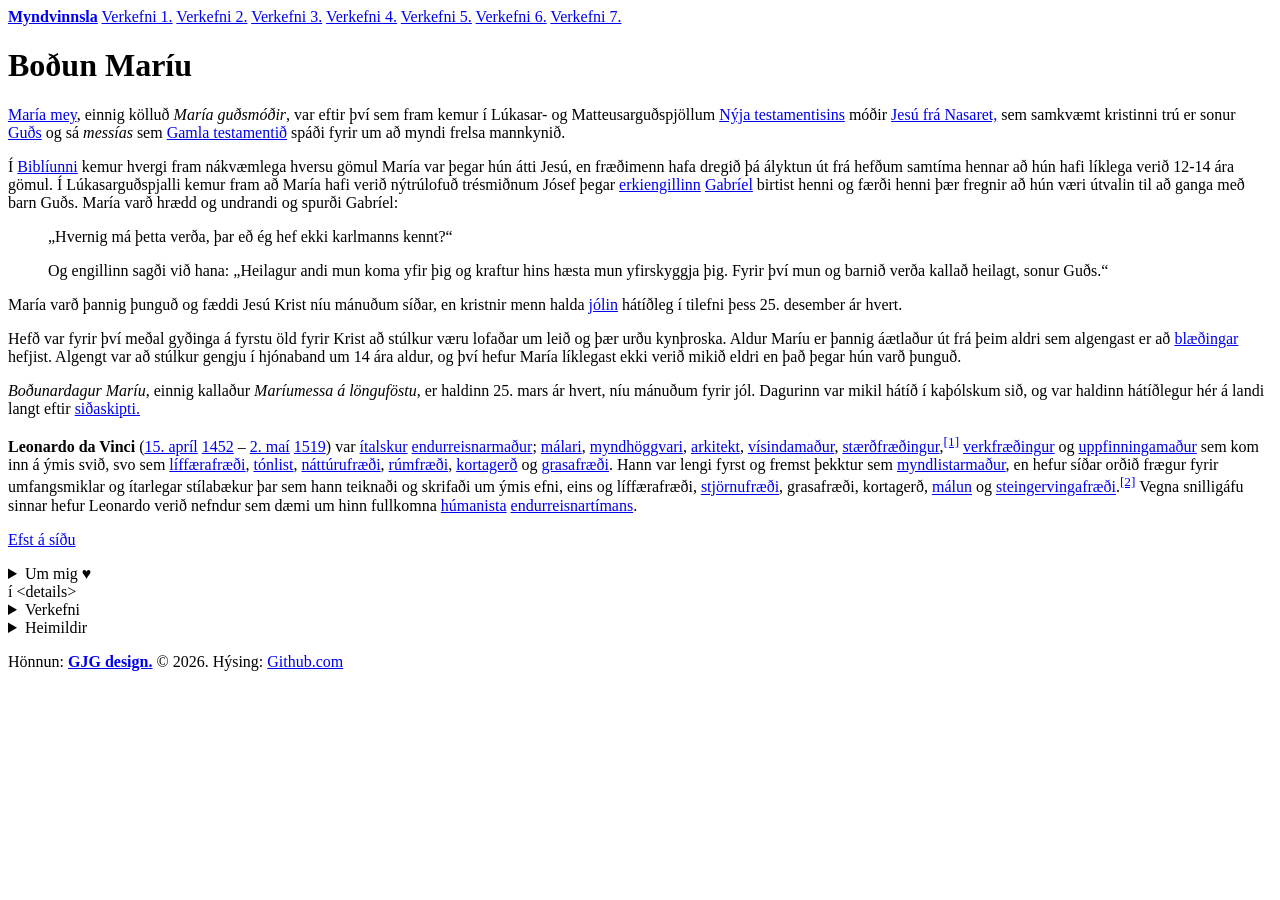
==== Verkefni-6/Namsefni-6/vinnugogn/index.html @ 303497c4 "v67" ====
<!DOCTYPE html>
<html lang="is">
  <head>
    <meta name="viewport" content="width=device-width, initial-scale=1.0">
    <meta charset="utf-8"> 
    <title>Verkefni 6. Myndvinnsla</title>
	<!--hér sækjum við leturgerðir af fonts.gooogle.com--> 
	<link rel="preconnect" href="https://fonts.googleapis.com">
	<link rel="preconnect" href="https://fonts.gstatic.com" crossorigin>
	<link href="https://fonts.googleapis.com/css2?family=Libre+Bodoni:ital,wght@0,400..700;1,400..700&family=Open+Sans:ital,wght@0,300..800;1,300..800&display=swap" rel="stylesheet">   
	<link rel="stylesheet" href="styles.css">
  </head>
  <body>
	<nav class="topnav"> <!--efnisyfirlit, viðmið að hafa ekki fleiri tengla en 8 -->
		<a href="index.html"><strong>Myndvinnsla</strong></a>
        <a href="../verkefni-1/">Verkefni 1.</a>
        <a href="../verkefni-2/">Verkefni 2.</a>
        <a href="../verkefni-3/">Verkefni 3.</a>
        <a href="../verkefni-4/">Verkefni 4.</a>
        <a href="../verkefni-5/">Verkefni 5.</a>
        <a href="../verkefni-6/">Verkefni 6.</a>
		<a href="../verkefni-7/">Verkefni 7.</a>
    </nav>
    <!--.container heldur utanum heildarbreidd efnis. max-width:60rem, margin:auto.-->
    <header>
		<!--hér kemur stór mynd í <picture> taginu-->
        <h1>Boðun Maríu</h1>
    </header>
    <div class="main-bg"> 
    	<main class="container grid1"><!--main display grid og grid area í klösum-->
			<section class="sticky-menu aside"><!--verður að vera "block element" til að vera "sticky"-->
			<!--setjum display flex og grid-area (name) á aside-menu og staðsetjum efst á síðu í farsímaskjáum-->
				<aside class="aside-menu col-2">
					<!--hér koma 4 myndir, sjá sýnidæmi í verklýsingu-->
				</aside>
			</section>
			<section class="article">
				<article id="Leturfræði">
					<p>
					<a href="https://www.visindavefur.is/svar.php?id=55029" title="Hvað hétu foreldrar Maríu meyjar og átti hún fleiri börn en Jesú?" alt="Hvað hétu foreldrar Maríu meyjar og átti hún fleiri börn en Jesú?" target="_self">María mey</a>, einnig kölluð <em>María guðsmóðir</em>, var eftir því sem fram kemur í Lúkasar- og Matteusarguðspjöllum <a href="https://www.visindavefur.is/svar.php?id=1796" title="Er biblían „orð Guðs” samkvæmt kenningum hinnar íslensku þjóðkirkju?" alt="Er biblían „orð Guðs” samkvæmt kenningum hinnar íslensku þjóðkirkju?" target="_self">Nýja testamentisins</a> móðir <a href="https://www.visindavefur.is/svar.php?id=1232" title="Hver fann upp Jesú?" alt="Hver fann upp Jesú?" target="_self">Jesú frá Nasaret,</a> sem samkvæmt kristinni trú er sonur <a href="https://www.visindavefur.is/svar.php?id=5713" title="Er guð til?" alt="Er guð til?" target="_self">Guðs</a> og sá <em>messías</em> sem <a href="https://www.visindavefur.is/svar.php?id=2894" title="Hvað er talið að Gamla testamentið hafi orðið til á löngum tíma?" alt="Hvað er talið að Gamla testamentið hafi orðið til á löngum tíma?" target="_self">Gamla testamentið</a> spáði fyrir um að myndi frelsa mannkynið.</p>
					<p>
					Í <a href="https://www.visindavefur.is/svar.php?id=5922" title="Hver skrifaði Biblíuna og hvernig vissi hún eða hann allt um söguna?" alt="Hver skrifaði Biblíuna og hvernig vissi hún eða hann allt um söguna?" target="_self">Biblíunni</a> kemur hvergi fram nákvæmlega hversu gömul María var þegar hún átti Jesú, en fræðimenn hafa dregið þá ályktun út frá hefðum samtíma hennar að hún hafi líklega verið 12-14 ára gömul. Í Lúkasarguðspjalli kemur fram að María hafi verið nýtrúlofuð trésmiðnum Jósef þegar <a href="https://www.visindavefur.is/svar.php?id=5606" title="Hver er munurinn á engli og erkiengli?" alt="Hver er munurinn á engli og erkiengli?" target="_self">erkiengillinn</a> <a href="https://www.visindavefur.is/svar.php?id=5614" title="Hvernig er það með Gabríel, er hann fallinn engill eða einn af englum Guðs?" alt="Hvernig er það með Gabríel, er hann fallinn engill eða einn af englum Guðs?" target="_self">Gabríel</a> birtist henni og færði henni þær fregnir að hún væri útvalin til að ganga með barn Guðs. María varð hrædd og undrandi og spurði Gabríel:</p>
					<p>
					<blockquote>„Hvernig má þetta verða, þar eð ég hef ekki karlmanns kennt?“
					<p>
					Og engillinn sagði við hana: „Heilagur andi mun koma yfir þig og kraftur hins hæsta mun yfirskyggja þig. Fyrir því mun og barnið verða kallað heilagt, sonur Guðs.“</blockquote><p></p>
					<p>
					María varð þannig þunguð og fæddi Jesú Krist níu mánuðum síðar, en kristnir menn halda <a href="https://www.visindavefur.is/svar.php?id=61384" title="Ég hef heyrt að Jesús hafi fæðst um sumarið, af hverju höldum við jólin ekki þá?" alt="Ég hef heyrt að Jesús hafi fæðst um sumarið, af hverju höldum við jólin ekki þá?" target="_self">jólin</a> hátíðleg í tilefni þess 25. desember ár hvert.</p>
					<p>
					Hefð var fyrir því meðal gyðinga á fyrstu öld fyrir Krist að stúlkur væru lofaðar um leið og þær urðu kynþroska. Aldur Maríu er þannig áætlaður út frá þeim aldri sem algengast er að <a href="https://www.visindavefur.is/svar.php?id=3196" title="Af hverju hafa konur blæðingar?" alt="Af hverju hafa konur blæðingar?" target="_self">blæðingar</a> hefjist. Algengt var að stúlkur gengju í hjónaband um 14 ára aldur, og því hefur María líklegast ekki verið mikið eldri en það þegar hún varð þunguð.</p>
					<p>
					<em>Boðunardagur Maríu</em>, einnig kallaður <em>Maríumessa á lönguföstu</em>, er haldinn 25. mars ár hvert, níu mánuðum fyrir jól. Dagurinn var mikil hátíð í kaþólskum sið, og var haldinn hátíðlegur hér á landi langt eftir <a href="https://www.visindavefur.is/svar.php?id=73386" title="Hvort tala fræðimenn um siðbreytingu eða siðaskipti? Af hverju?" alt="Hvort tala fræðimenn um siðbreytingu eða siðaskipti? Af hverju?" target="_self">siðaskipti.</a>
					</p>
					<p><strong>Leonardo da Vinci</strong> (<a href="https://is.wikipedia.org/wiki/15._apr%C3%ADl">15. apríl</a> <a href="https://is.wikipedia.org/wiki/1452">1452</a> – <a href="https://is.wikipedia.org/wiki/2._ma%C3%AD">2. maí</a> <a href="https://is.wikipedia.org/wiki/1519">1519</a>) var <a href="https://is.wikipedia.org/wiki/%C3%8Dtal%C3%ADa">ítalskur</a> <a href="https://is.wikipedia.org/wiki/Endurreisnin">endurreisnarmaður</a>; <a href="https://is.wikipedia.org/wiki/Listm%C3%A1lari">málari</a>, <a href="https://is.wikipedia.org/wiki/H%C3%B6ggmyndalist">myndhöggvari</a>, <a href="https://is.wikipedia.org/wiki/Arkitekt">arkitekt</a>, <a href="https://is.wikipedia.org/wiki/V%C3%ADsindama%C3%B0ur">vísindamaður</a>, <a href="https://is.wikipedia.org/wiki/St%C3%A6r%C3%B0fr%C3%A6%C3%B0ingur">stærðfræðingur</a>,<sup><a href="https://is.wikipedia.org/wiki/Leonardo_da_Vinci#cite_note-1">[1]</a></sup> <a href="https://is.wikipedia.org/wiki/Verkfr%C3%A6%C3%B0i">verkfræðingur</a> og <a href="https://is.wikipedia.org/wiki/Uppfinningama%C3%B0ur">uppfinningamaður</a> sem kom inn á ýmis svið, svo sem <a href="https://is.wikipedia.org/wiki/L%C3%ADff%C3%A6rafr%C3%A6%C3%B0i">líffærafræði</a>, <a href="https://is.wikipedia.org/wiki/T%C3%B3nlist">tónlist</a>, <a href="https://is.wikipedia.org/wiki/N%C3%A1tt%C3%BArufr%C3%A6%C3%B0i">náttúrufræði</a>, <a href="https://is.wikipedia.org/wiki/R%C3%BAmfr%C3%A6%C3%B0i">rúmfræði</a>, <a href="https://is.wikipedia.org/wiki/Kortager%C3%B0">kortagerð</a> og <a href="https://is.wikipedia.org/wiki/Grasafr%C3%A6%C3%B0i">grasafræði</a>. Hann var lengi fyrst og fremst þekktur sem <a href="https://is.wikipedia.org/wiki/Myndlist">myndlistarmaður</a>, en hefur síðar orðið frægur fyrir umfangsmiklar og ítarlegar stílabækur þar sem hann teiknaði og skrifaði um ýmis efni, eins og líffærafræði, <a href="https://is.wikipedia.org/wiki/Stj%C3%B6rnufr%C3%A6%C3%B0i">stjörnufræði</a>, grasafræði, kortagerð, <a href="https://is.wikipedia.org/wiki/M%C3%A1laralist">málun</a> og <a href="https://is.wikipedia.org/wiki/Steingervingafr%C3%A6%C3%B0i">steingervingafræði</a>.<sup><a href="https://is.wikipedia.org/wiki/Leonardo_da_Vinci#cite_note-2">[2]</a></sup> Vegna snilligáfu sinnar hefur Leonardo verið nefndur sem dæmi um hinn fullkomna <a href="https://is.wikipedia.org/wiki/H%C3%BAmanismi">húmanista</a> <a href="https://is.wikipedia.org/wiki/Endurreisnin">endurreisnartímans</a>.
					</p>
					<p><a href="#top">Efst á síðu</a></p>
				</article>
			</section>
    	</main>
    </div> <!--bakgrunnur endar hér-->
    <footer class="container col-3">
		<details name="listi">
			<summary>Um mig ♥ <br>í &lt;details> </summary>
			<section><!--Description list, nafn tölvupóstur, áfangi og skóli-->
				<dl>
					<dt>Nafn:</dt>
						<dd>(þitt nafn)</dd>
					<dt>Tölvupóstur</dt>
						<dd>(þinn tp)</dd>
					<dt>Áfangi</dt>
						<dd>Vefhönnun 1</dd>
					<dt>Skóli</dt>
						<dd>Tölvubraut, Upplýsingatækniskólinn</dd>
				</dl>
			</section>
		</details>
		<details name="listi">
			<summary>Verkefni </summary>
			<ul>
				<li><a href="../verkefni-1">Verkefni 1</a></li>
				<li><a href="../verkefni-2/">Verkefni 2</a></li>
				<li><a href="../verkefni-3/">Verkefni 3</a></li>
				<li><a href="../verkefni-4/">Verkefni 4</a></li>
				<li><a href="../verkefni-5/">Verkefni 5</a></li>
				<li><a href="../verkefni-6/">Verkefni 6 (í vinnslu)</a></li>
				<li><a href="../verkefni-7/">Verkefni 7 </a></li>
			</ul>
		</details>
		<details name="listi">
			<summary>Heimildir </summary>
				<ul>
					<li>Árni Björnsson. <cite>Saga daganna.</cite> Reykjavík: Mál og menning, 1994.</li>
					<li><cite>Lúkasarguðspjall.</cite></li>
					<li><a href="https://www.newadvent.org/cathen/" target="_blank">The Catholic Encyclopedia.</a> (Sótt 27. júlí 2021.)</li>
					<li>Þórhallur Heimisson. <a href="https://kirkjan.is/kirkjan/tru.is/grein/?itemid=5c59cbd5-2a11-ea11-810a-005056bc594d" target="_blank">Boðunardagur Maríu.</a> <cite>Kirkjan,</cite> 20. mars 2010.
					</li>
					<li><a href="https://en.wikipedia.org/wiki/File:Leonardo_Da_Vinci_-_Annunciazione.jpeg" target="_blank">Leonardo Da Vinci - Annunciazione.</a> Myndin er eftir Leonardo da Vinci og fengin af Wikimedia Commons.</li>
					<li><a href="https://is.wikipedia.org/wiki/Leonardo_da_Vinci">Leonardo da Vinci á íslensku</a></li>
				</ul>
		</details>
    </footer>
    <p class="center">
		Hönnun: <!-- verkefni 7. Hér kemur tengill á vef sem þú hýsir á github--> 
		<b><a href="https://gjg.github.io">GJG design.</a></b> 
		&copy; 2026. Hýsing: <a href="https://github.com/">Github.com</a>  
	</p>
  </body>
</html>
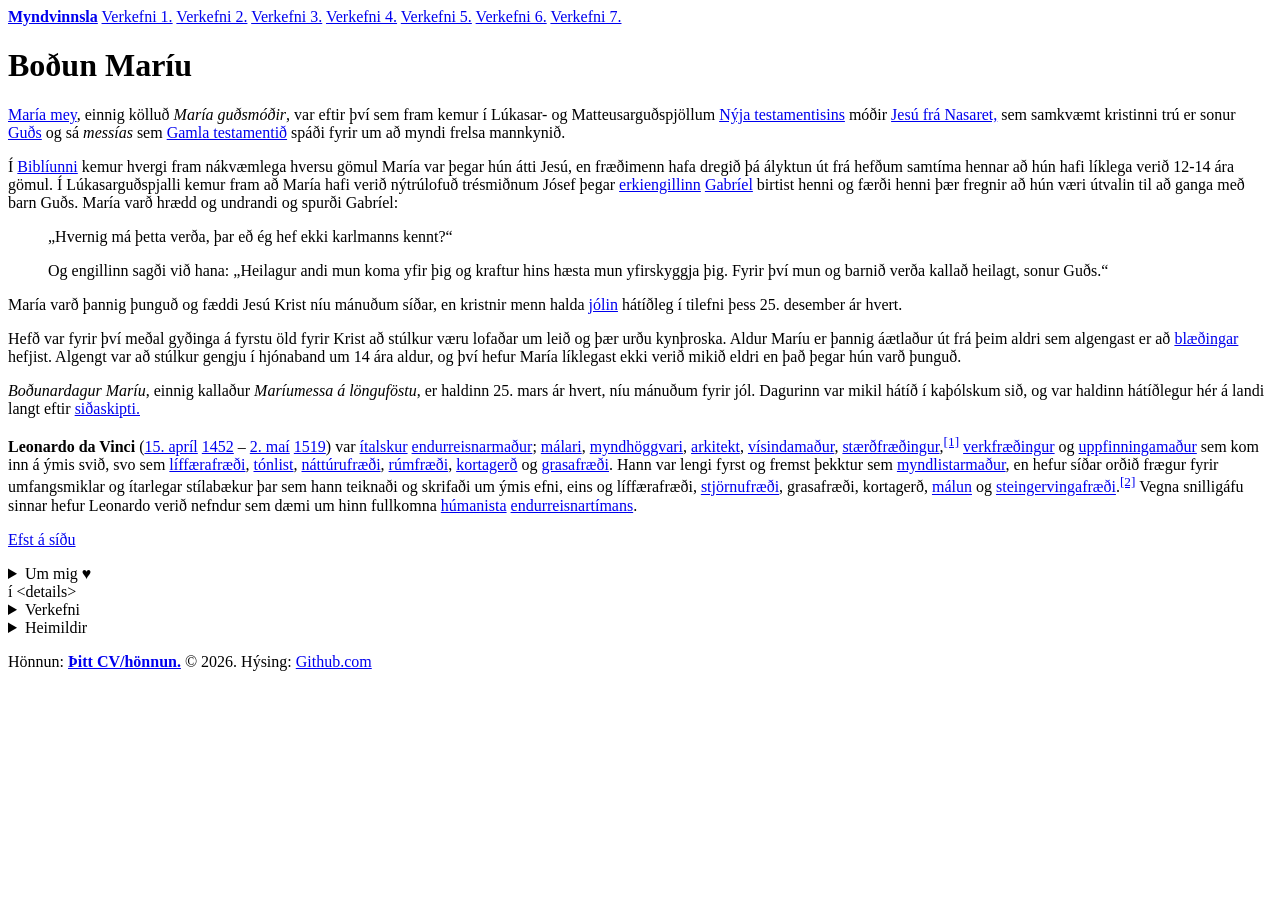
==== commit 0a0ccd02: "vinnugögn" ====
--- a/Verkefni-6/Namsefni-6/vinnugogn/index.html
+++ b/Verkefni-6/Namsefni-6/vinnugogn/index.html
@@ -35,7 +35,7 @@
 				</aside>
 			</section>
 			<section class="article">
-				<article id="Leturfræði">
+				<article>
 					<p>
 					<a href="https://www.visindavefur.is/svar.php?id=55029" title="Hvað hétu foreldrar Maríu meyjar og átti hún fleiri börn en Jesú?" alt="Hvað hétu foreldrar Maríu meyjar og átti hún fleiri börn en Jesú?" target="_self">María mey</a>, einnig kölluð <em>María guðsmóðir</em>, var eftir því sem fram kemur í Lúkasar- og Matteusarguðspjöllum <a href="https://www.visindavefur.is/svar.php?id=1796" title="Er biblían „orð Guðs” samkvæmt kenningum hinnar íslensku þjóðkirkju?" alt="Er biblían „orð Guðs” samkvæmt kenningum hinnar íslensku þjóðkirkju?" target="_self">Nýja testamentisins</a> móðir <a href="https://www.visindavefur.is/svar.php?id=1232" title="Hver fann upp Jesú?" alt="Hver fann upp Jesú?" target="_self">Jesú frá Nasaret,</a> sem samkvæmt kristinni trú er sonur <a href="https://www.visindavefur.is/svar.php?id=5713" title="Er guð til?" alt="Er guð til?" target="_self">Guðs</a> og sá <em>messías</em> sem <a href="https://www.visindavefur.is/svar.php?id=2894" title="Hvað er talið að Gamla testamentið hafi orðið til á löngum tíma?" alt="Hvað er talið að Gamla testamentið hafi orðið til á löngum tíma?" target="_self">Gamla testamentið</a> spáði fyrir um að myndi frelsa mannkynið.</p>
 					<p>
@@ -101,7 +101,7 @@
     </footer>
     <p class="center">
 		Hönnun: <!-- verkefni 7. Hér kemur tengill á vef sem þú hýsir á github--> 
-		<b><a href="https://gjg.github.io">GJG design.</a></b> 
+		<b><a href="https://[user].github.io">Þitt CV/hönnun.</a></b> 
 		&copy; 2026. Hýsing: <a href="https://github.com/">Github.com</a>  
 	</p>
   </body>
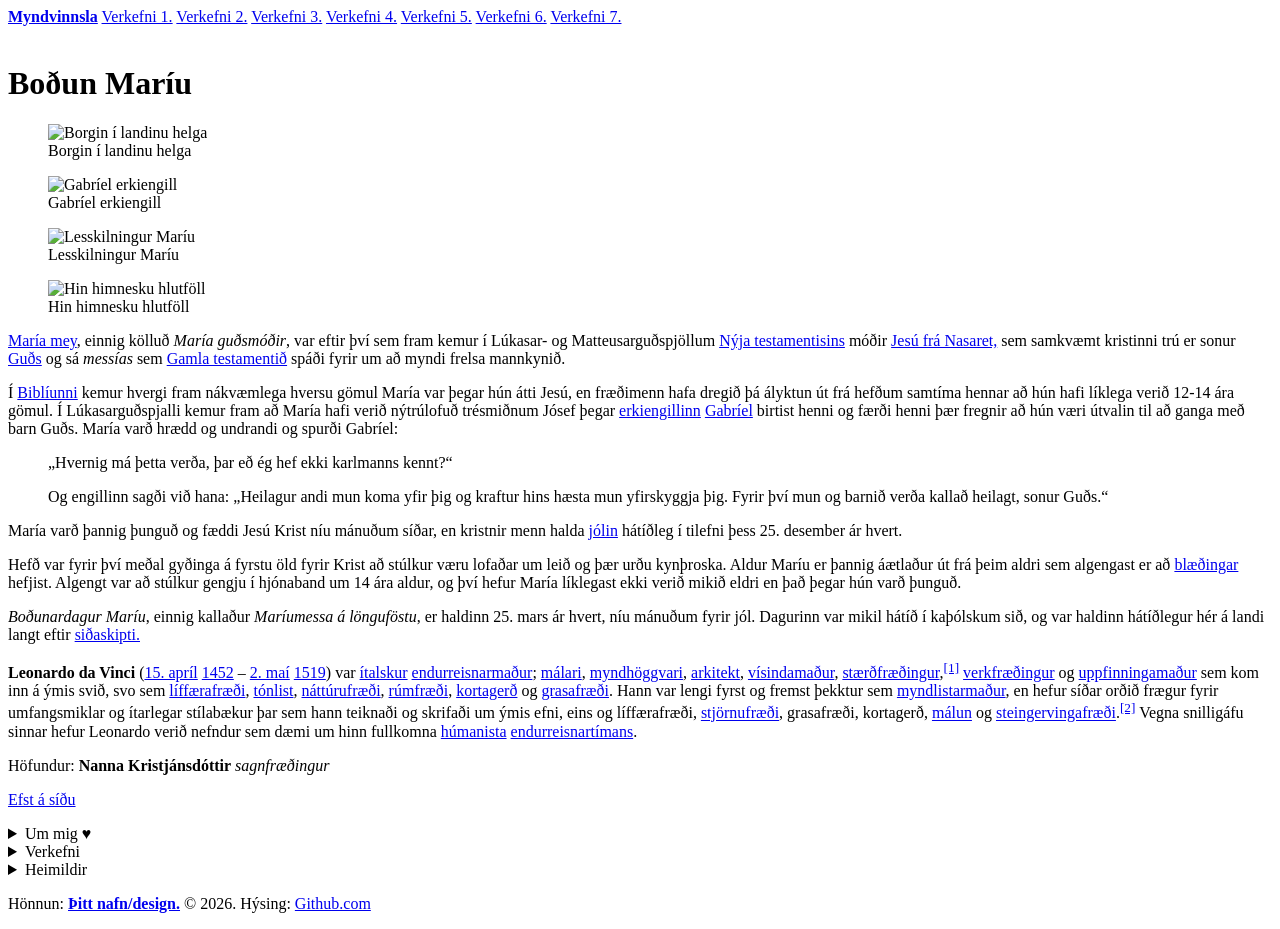
==== commit f4be4736: "vinnugögn" ====
--- a/Verkefni-6/Namsefni-6/vinnugogn/index.html
+++ b/Verkefni-6/Namsefni-6/vinnugogn/index.html
@@ -18,12 +18,20 @@
         <a href="../verkefni-3/">Verkefni 3.</a>
         <a href="../verkefni-4/">Verkefni 4.</a>
         <a href="../verkefni-5/">Verkefni 5.</a>
-        <a href="../verkefni-6/">Verkefni 6.</a>
+        <a href="../verkefni-6-final/">Verkefni 6.</a>
 		<a href="../verkefni-7/">Verkefni 7.</a>
     </nav>
     <!--.container heldur utanum heildarbreidd efnis. max-width:60rem, margin:auto.-->
     <header>
-		<!--hér kemur stór mynd í <picture> taginu-->
+		<picture>
+			<source media="(min-width:1920px)" srcset="img/Annunciation3600.webp">
+			<source media="(min-width:1280px)" srcset="img/Annunciation1920.webp">
+			<source media="(min-width:960px)" srcset="img/Annunciation1280.webp"> 
+			<source media="(min-width:600px)" srcset="img/Annunciation960.webp">
+			<source media="(min-width:480px)" srcset="img/Annunciation600.webp"> <!--mobile landscape-->
+			<source media="(min-width:0px)" srcset="img/Annunciation500.webp"> <!--mobile portrait-->
+			<img src="img/Annunciation1280.webp" alt="img tagið verður að vera með til vara (fallback)" style="width:auto;">
+		</picture>
         <h1>Boðun Maríu</h1>
     </header>
     <div class="main-bg"> 
@@ -31,11 +39,25 @@
 			<section class="sticky-menu aside"><!--verður að vera "block element" til að vera "sticky"-->
 			<!--setjum display flex og grid-area (name) á aside-menu og staðsetjum efst á síðu í farsímaskjáum-->
 				<aside class="aside-menu col-2">
-					<!--hér koma 4 myndir, sjá sýnidæmi í verklýsingu-->
+					<figure>
+						<img src="img/Nazaret.webp" alt="Borgin í landinu helga">
+						<figcaption>Borgin í landinu helga</figcaption>
+					</figure>
+					<figure>
+						<img src="img/Gabriel.webp" alt="Gabríel erkiengill">
+						<figcaption>Gabríel erkiengill</figcaption>
+					</figure>
+					<figure><img src="img/lesskilningur.webp" alt="Lesskilningur Maríu">
+						<figcaption>Lesskilningur Maríu</figcaption>
+					</figure>
+					<figure>
+						<img src="img/De_divina_proportione.webp" alt="Hin himnesku hlutföll">
+						<figcaption>Hin himnesku hlutföll</figcaption>
+					</figure>
 				</aside>
 			</section>
 			<section class="article">
-				<article>
+				<article id="Leturfræði">
 					<p>
 					<a href="https://www.visindavefur.is/svar.php?id=55029" title="Hvað hétu foreldrar Maríu meyjar og átti hún fleiri börn en Jesú?" alt="Hvað hétu foreldrar Maríu meyjar og átti hún fleiri börn en Jesú?" target="_self">María mey</a>, einnig kölluð <em>María guðsmóðir</em>, var eftir því sem fram kemur í Lúkasar- og Matteusarguðspjöllum <a href="https://www.visindavefur.is/svar.php?id=1796" title="Er biblían „orð Guðs” samkvæmt kenningum hinnar íslensku þjóðkirkju?" alt="Er biblían „orð Guðs” samkvæmt kenningum hinnar íslensku þjóðkirkju?" target="_self">Nýja testamentisins</a> móðir <a href="https://www.visindavefur.is/svar.php?id=1232" title="Hver fann upp Jesú?" alt="Hver fann upp Jesú?" target="_self">Jesú frá Nasaret,</a> sem samkvæmt kristinni trú er sonur <a href="https://www.visindavefur.is/svar.php?id=5713" title="Er guð til?" alt="Er guð til?" target="_self">Guðs</a> og sá <em>messías</em> sem <a href="https://www.visindavefur.is/svar.php?id=2894" title="Hvað er talið að Gamla testamentið hafi orðið til á löngum tíma?" alt="Hvað er talið að Gamla testamentið hafi orðið til á löngum tíma?" target="_self">Gamla testamentið</a> spáði fyrir um að myndi frelsa mannkynið.</p>
 					<p>
@@ -53,6 +75,7 @@
 					</p>
 					<p><strong>Leonardo da Vinci</strong> (<a href="https://is.wikipedia.org/wiki/15._apr%C3%ADl">15. apríl</a> <a href="https://is.wikipedia.org/wiki/1452">1452</a> – <a href="https://is.wikipedia.org/wiki/2._ma%C3%AD">2. maí</a> <a href="https://is.wikipedia.org/wiki/1519">1519</a>) var <a href="https://is.wikipedia.org/wiki/%C3%8Dtal%C3%ADa">ítalskur</a> <a href="https://is.wikipedia.org/wiki/Endurreisnin">endurreisnarmaður</a>; <a href="https://is.wikipedia.org/wiki/Listm%C3%A1lari">málari</a>, <a href="https://is.wikipedia.org/wiki/H%C3%B6ggmyndalist">myndhöggvari</a>, <a href="https://is.wikipedia.org/wiki/Arkitekt">arkitekt</a>, <a href="https://is.wikipedia.org/wiki/V%C3%ADsindama%C3%B0ur">vísindamaður</a>, <a href="https://is.wikipedia.org/wiki/St%C3%A6r%C3%B0fr%C3%A6%C3%B0ingur">stærðfræðingur</a>,<sup><a href="https://is.wikipedia.org/wiki/Leonardo_da_Vinci#cite_note-1">[1]</a></sup> <a href="https://is.wikipedia.org/wiki/Verkfr%C3%A6%C3%B0i">verkfræðingur</a> og <a href="https://is.wikipedia.org/wiki/Uppfinningama%C3%B0ur">uppfinningamaður</a> sem kom inn á ýmis svið, svo sem <a href="https://is.wikipedia.org/wiki/L%C3%ADff%C3%A6rafr%C3%A6%C3%B0i">líffærafræði</a>, <a href="https://is.wikipedia.org/wiki/T%C3%B3nlist">tónlist</a>, <a href="https://is.wikipedia.org/wiki/N%C3%A1tt%C3%BArufr%C3%A6%C3%B0i">náttúrufræði</a>, <a href="https://is.wikipedia.org/wiki/R%C3%BAmfr%C3%A6%C3%B0i">rúmfræði</a>, <a href="https://is.wikipedia.org/wiki/Kortager%C3%B0">kortagerð</a> og <a href="https://is.wikipedia.org/wiki/Grasafr%C3%A6%C3%B0i">grasafræði</a>. Hann var lengi fyrst og fremst þekktur sem <a href="https://is.wikipedia.org/wiki/Myndlist">myndlistarmaður</a>, en hefur síðar orðið frægur fyrir umfangsmiklar og ítarlegar stílabækur þar sem hann teiknaði og skrifaði um ýmis efni, eins og líffærafræði, <a href="https://is.wikipedia.org/wiki/Stj%C3%B6rnufr%C3%A6%C3%B0i">stjörnufræði</a>, grasafræði, kortagerð, <a href="https://is.wikipedia.org/wiki/M%C3%A1laralist">málun</a> og <a href="https://is.wikipedia.org/wiki/Steingervingafr%C3%A6%C3%B0i">steingervingafræði</a>.<sup><a href="https://is.wikipedia.org/wiki/Leonardo_da_Vinci#cite_note-2">[2]</a></sup> Vegna snilligáfu sinnar hefur Leonardo verið nefndur sem dæmi um hinn fullkomna <a href="https://is.wikipedia.org/wiki/H%C3%BAmanismi">húmanista</a> <a href="https://is.wikipedia.org/wiki/Endurreisnin">endurreisnartímans</a>.
 					</p>
+					<p>Höfundur: <strong>Nanna Kristjánsdóttir</strong> <em>sagnfræðingur</em></p>
 					<p><a href="#top">Efst á síðu</a></p>
 				</article>
 			</section>
@@ -60,7 +83,7 @@
     </div> <!--bakgrunnur endar hér-->
     <footer class="container col-3">
 		<details name="listi">
-			<summary>Um mig ♥ <br>í &lt;details> </summary>
+			<summary>Um mig ♥ </summary>
 			<section><!--Description list, nafn tölvupóstur, áfangi og skóli-->
 				<dl>
 					<dt>Nafn:</dt>
@@ -101,7 +124,7 @@
     </footer>
     <p class="center">
 		Hönnun: <!-- verkefni 7. Hér kemur tengill á vef sem þú hýsir á github--> 
-		<b><a href="https://[user].github.io">Þitt CV/hönnun.</a></b> 
+		<b><a href="https://[username].github.io">Þitt nafn/design.</a></b> 
 		&copy; 2026. Hýsing: <a href="https://github.com/">Github.com</a>  
 	</p>
   </body>
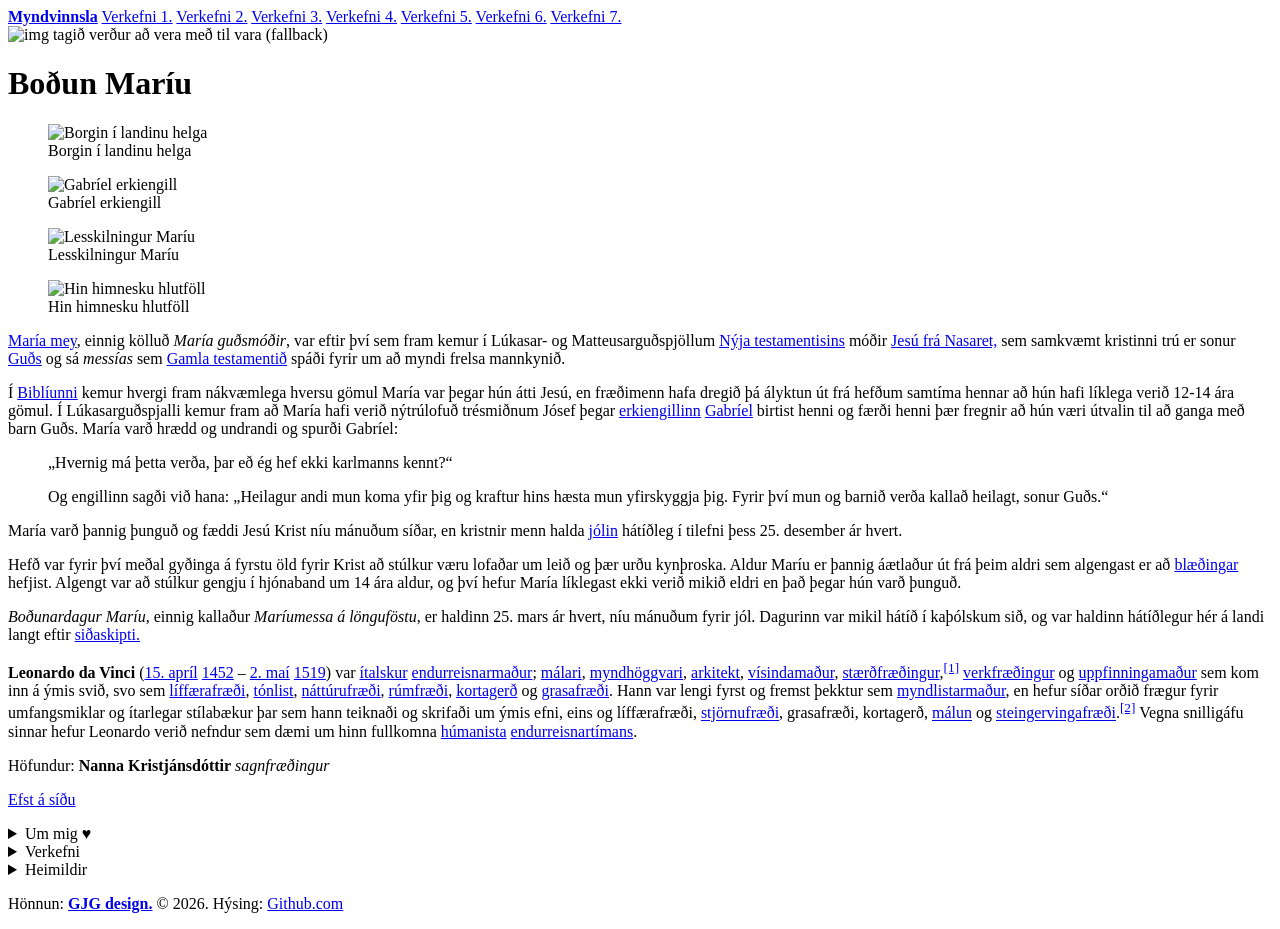
==== commit adaa5151: "Merge branch 'main' of https://github.com/vefgrunnur/VEF1VG05A" ====
--- a/Verkefni-6/Namsefni-6/vinnugogn/index.html
+++ b/Verkefni-6/Namsefni-6/vinnugogn/index.html
@@ -57,7 +57,7 @@
 				</aside>
 			</section>
 			<section class="article">
-				<article id="Leturfræði">
+				<article>
 					<p>
 					<a href="https://www.visindavefur.is/svar.php?id=55029" title="Hvað hétu foreldrar Maríu meyjar og átti hún fleiri börn en Jesú?" alt="Hvað hétu foreldrar Maríu meyjar og átti hún fleiri börn en Jesú?" target="_self">María mey</a>, einnig kölluð <em>María guðsmóðir</em>, var eftir því sem fram kemur í Lúkasar- og Matteusarguðspjöllum <a href="https://www.visindavefur.is/svar.php?id=1796" title="Er biblían „orð Guðs” samkvæmt kenningum hinnar íslensku þjóðkirkju?" alt="Er biblían „orð Guðs” samkvæmt kenningum hinnar íslensku þjóðkirkju?" target="_self">Nýja testamentisins</a> móðir <a href="https://www.visindavefur.is/svar.php?id=1232" title="Hver fann upp Jesú?" alt="Hver fann upp Jesú?" target="_self">Jesú frá Nasaret,</a> sem samkvæmt kristinni trú er sonur <a href="https://www.visindavefur.is/svar.php?id=5713" title="Er guð til?" alt="Er guð til?" target="_self">Guðs</a> og sá <em>messías</em> sem <a href="https://www.visindavefur.is/svar.php?id=2894" title="Hvað er talið að Gamla testamentið hafi orðið til á löngum tíma?" alt="Hvað er talið að Gamla testamentið hafi orðið til á löngum tíma?" target="_self">Gamla testamentið</a> spáði fyrir um að myndi frelsa mannkynið.</p>
 					<p>
@@ -124,7 +124,7 @@
     </footer>
     <p class="center">
 		Hönnun: <!-- verkefni 7. Hér kemur tengill á vef sem þú hýsir á github--> 
-		<b><a href="https://[username].github.io">Þitt nafn/design.</a></b> 
+		<b><a href="https://gjg.github.io">GJG design.</a></b> 
 		&copy; 2026. Hýsing: <a href="https://github.com/">Github.com</a>  
 	</p>
   </body>
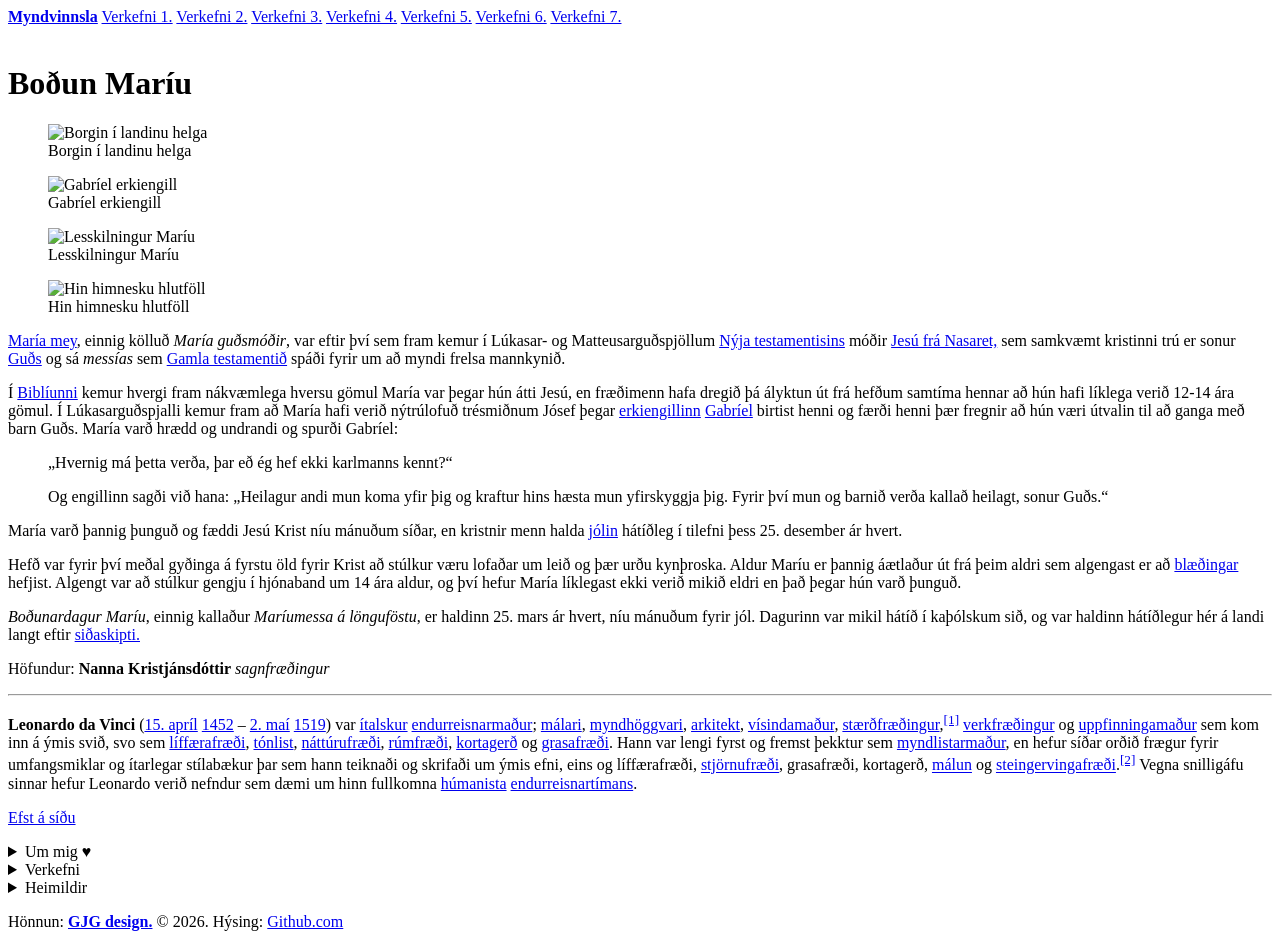
==== commit a7e40d32: "Vinnugögn" ====
--- a/Verkefni-6/Namsefni-6/vinnugogn/index.html
+++ b/Verkefni-6/Namsefni-6/vinnugogn/index.html
@@ -73,9 +73,10 @@
 					<p>
 					<em>Boðunardagur Maríu</em>, einnig kallaður <em>Maríumessa á lönguföstu</em>, er haldinn 25. mars ár hvert, níu mánuðum fyrir jól. Dagurinn var mikil hátíð í kaþólskum sið, og var haldinn hátíðlegur hér á landi langt eftir <a href="https://www.visindavefur.is/svar.php?id=73386" title="Hvort tala fræðimenn um siðbreytingu eða siðaskipti? Af hverju?" alt="Hvort tala fræðimenn um siðbreytingu eða siðaskipti? Af hverju?" target="_self">siðaskipti.</a>
 					</p>
+					<p>Höfundur: <strong>Nanna Kristjánsdóttir</strong> <em>sagnfræðingur</em></p>
+					<hr>
 					<p><strong>Leonardo da Vinci</strong> (<a href="https://is.wikipedia.org/wiki/15._apr%C3%ADl">15. apríl</a> <a href="https://is.wikipedia.org/wiki/1452">1452</a> – <a href="https://is.wikipedia.org/wiki/2._ma%C3%AD">2. maí</a> <a href="https://is.wikipedia.org/wiki/1519">1519</a>) var <a href="https://is.wikipedia.org/wiki/%C3%8Dtal%C3%ADa">ítalskur</a> <a href="https://is.wikipedia.org/wiki/Endurreisnin">endurreisnarmaður</a>; <a href="https://is.wikipedia.org/wiki/Listm%C3%A1lari">málari</a>, <a href="https://is.wikipedia.org/wiki/H%C3%B6ggmyndalist">myndhöggvari</a>, <a href="https://is.wikipedia.org/wiki/Arkitekt">arkitekt</a>, <a href="https://is.wikipedia.org/wiki/V%C3%ADsindama%C3%B0ur">vísindamaður</a>, <a href="https://is.wikipedia.org/wiki/St%C3%A6r%C3%B0fr%C3%A6%C3%B0ingur">stærðfræðingur</a>,<sup><a href="https://is.wikipedia.org/wiki/Leonardo_da_Vinci#cite_note-1">[1]</a></sup> <a href="https://is.wikipedia.org/wiki/Verkfr%C3%A6%C3%B0i">verkfræðingur</a> og <a href="https://is.wikipedia.org/wiki/Uppfinningama%C3%B0ur">uppfinningamaður</a> sem kom inn á ýmis svið, svo sem <a href="https://is.wikipedia.org/wiki/L%C3%ADff%C3%A6rafr%C3%A6%C3%B0i">líffærafræði</a>, <a href="https://is.wikipedia.org/wiki/T%C3%B3nlist">tónlist</a>, <a href="https://is.wikipedia.org/wiki/N%C3%A1tt%C3%BArufr%C3%A6%C3%B0i">náttúrufræði</a>, <a href="https://is.wikipedia.org/wiki/R%C3%BAmfr%C3%A6%C3%B0i">rúmfræði</a>, <a href="https://is.wikipedia.org/wiki/Kortager%C3%B0">kortagerð</a> og <a href="https://is.wikipedia.org/wiki/Grasafr%C3%A6%C3%B0i">grasafræði</a>. Hann var lengi fyrst og fremst þekktur sem <a href="https://is.wikipedia.org/wiki/Myndlist">myndlistarmaður</a>, en hefur síðar orðið frægur fyrir umfangsmiklar og ítarlegar stílabækur þar sem hann teiknaði og skrifaði um ýmis efni, eins og líffærafræði, <a href="https://is.wikipedia.org/wiki/Stj%C3%B6rnufr%C3%A6%C3%B0i">stjörnufræði</a>, grasafræði, kortagerð, <a href="https://is.wikipedia.org/wiki/M%C3%A1laralist">málun</a> og <a href="https://is.wikipedia.org/wiki/Steingervingafr%C3%A6%C3%B0i">steingervingafræði</a>.<sup><a href="https://is.wikipedia.org/wiki/Leonardo_da_Vinci#cite_note-2">[2]</a></sup> Vegna snilligáfu sinnar hefur Leonardo verið nefndur sem dæmi um hinn fullkomna <a href="https://is.wikipedia.org/wiki/H%C3%BAmanismi">húmanista</a> <a href="https://is.wikipedia.org/wiki/Endurreisnin">endurreisnartímans</a>.
 					</p>
-					<p>Höfundur: <strong>Nanna Kristjánsdóttir</strong> <em>sagnfræðingur</em></p>
 					<p><a href="#top">Efst á síðu</a></p>
 				</article>
 			</section>
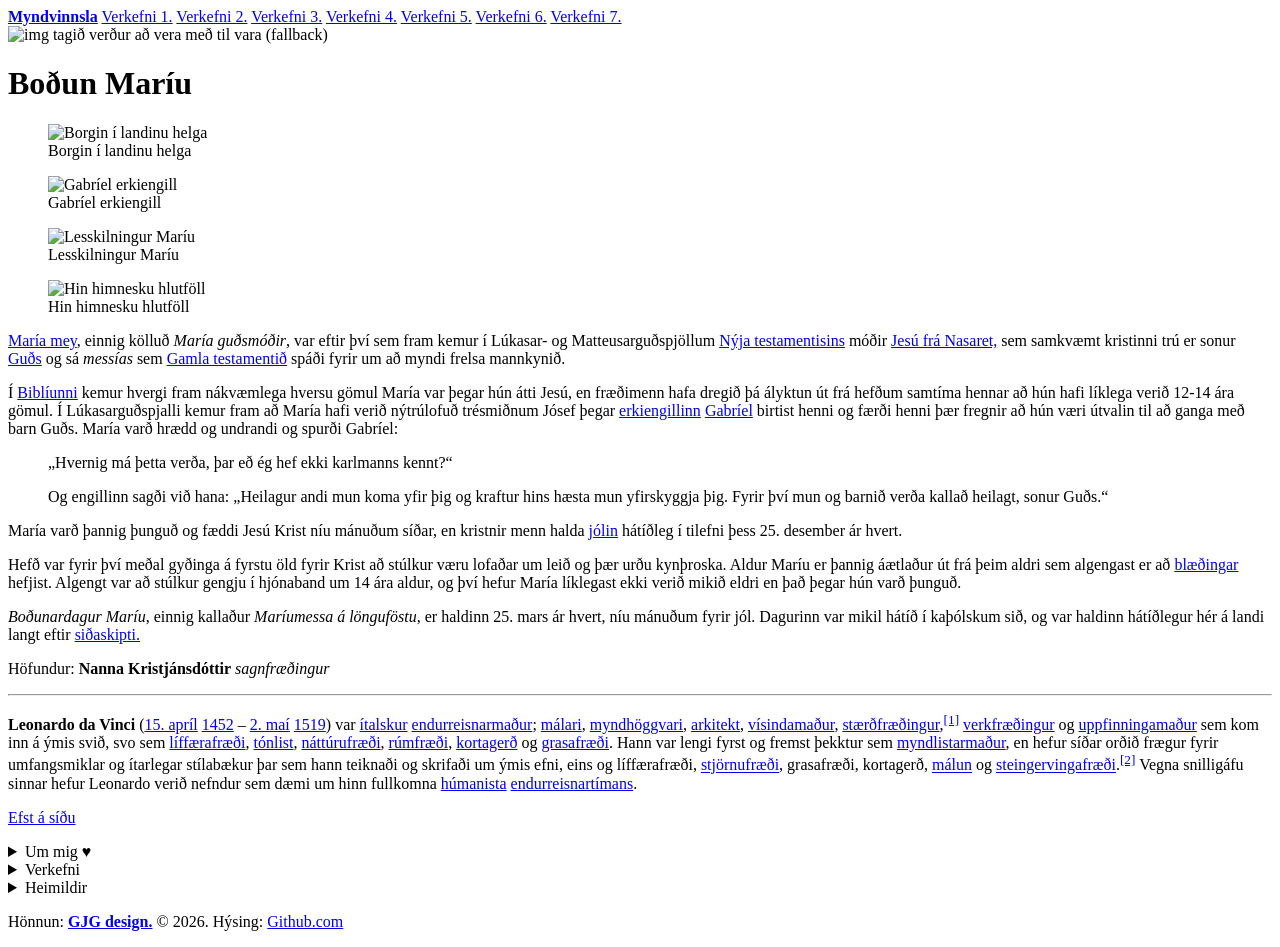
==== commit 99062a3b: "Update link for Verkefni 6 in index.html" ====
--- a/Verkefni-6/Namsefni-6/vinnugogn/index.html
+++ b/Verkefni-6/Namsefni-6/vinnugogn/index.html
@@ -18,13 +18,13 @@
         <a href="../verkefni-3/">Verkefni 3.</a>
         <a href="../verkefni-4/">Verkefni 4.</a>
         <a href="../verkefni-5/">Verkefni 5.</a>
-        <a href="../verkefni-6-final/">Verkefni 6.</a>
+        <a href="../verkefni-6/">Verkefni 6.</a>
 		<a href="../verkefni-7/">Verkefni 7.</a>
     </nav>
     <!--.container heldur utanum heildarbreidd efnis. max-width:60rem, margin:auto.-->
     <header>
 		<picture>
-			<source media="(min-width:1920px)" srcset="img/Annunciation3600.webp">
+			<source media="(min-width:1920px)" srcset="img/Annunciation3840.webp">
 			<source media="(min-width:1280px)" srcset="img/Annunciation1920.webp">
 			<source media="(min-width:960px)" srcset="img/Annunciation1280.webp"> 
 			<source media="(min-width:600px)" srcset="img/Annunciation960.webp">
@@ -129,4 +129,4 @@
 		&copy; 2026. Hýsing: <a href="https://github.com/">Github.com</a>  
 	</p>
   </body>
-</html>+</html>
